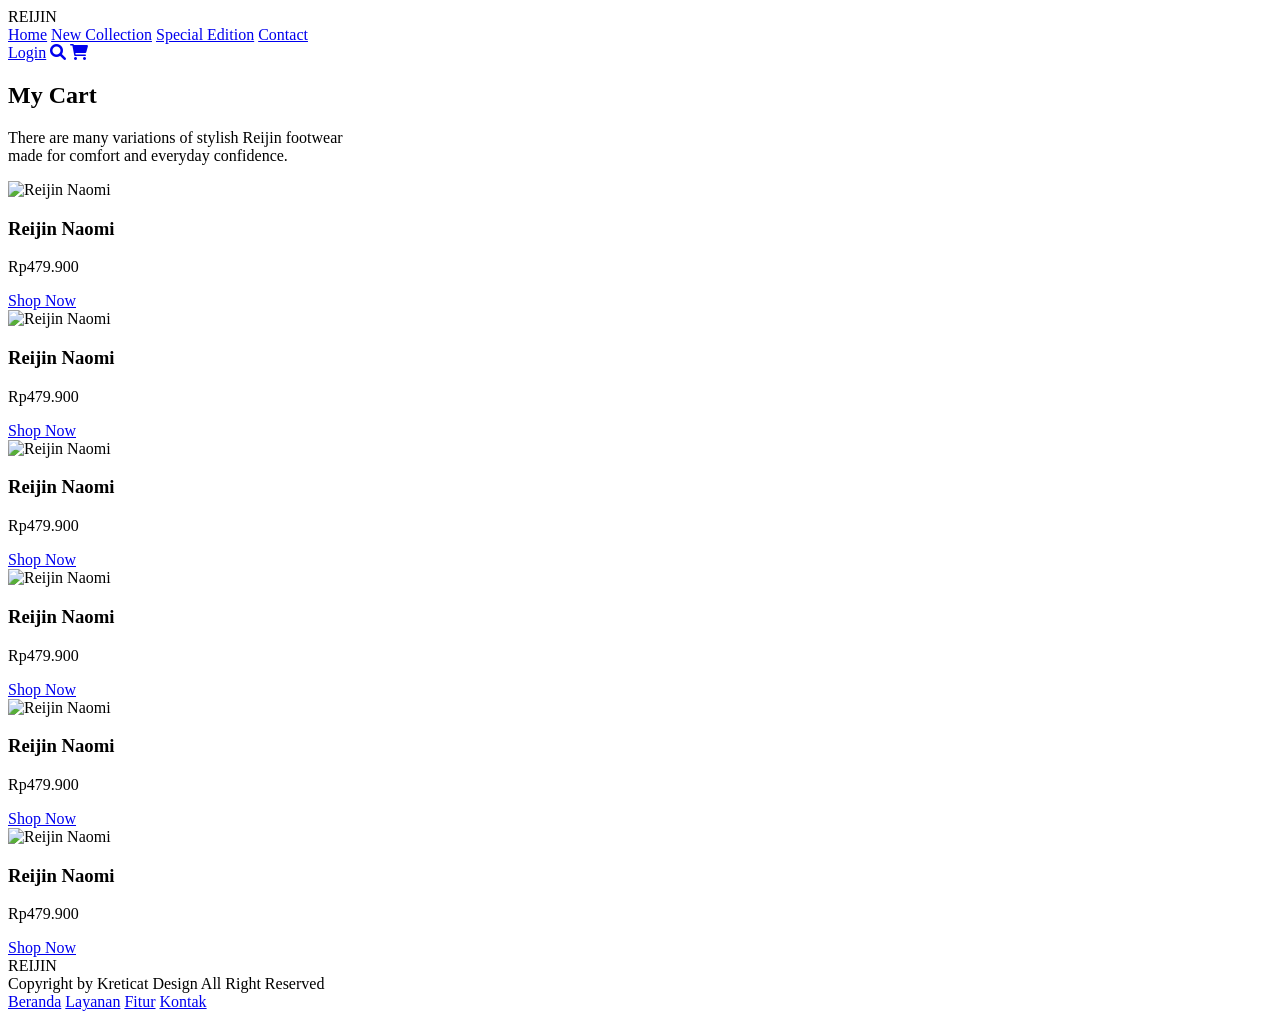
==== cart.html @ bf496f62 "halaman cart" ====
<!DOCTYPE html>
<html lang="id">
<head>
    <meta charset="UTF-8">
    <meta name="viewport" content="width=device-width, initial-scale=1.0">
    <title>My Cart - Reijin</title>
    <link rel="stylesheet" href="../REIJIN-Brand-Website/style/cart.css">
    <link href="https://fonts.googleapis.com/css2?family=Poppins:wght@400;500;600;700&display=swap" rel="stylesheet">
    <link rel="stylesheet" href="https://cdnjs.cloudflare.com/ajax/libs/font-awesome/6.0.0/css/all.min.css">
</head>
<body>

    <div class="container">
        <header>
            <div class="logo">REIJIN</div>
            <nav class="main-nav">
                <a href="#">Home</a>
                <a href="#">New Collection</a>
                <a href="#">Special Edition</a>
                <a href="#">Contact</a>
            </nav>
            <div class="header-actions">
                <a href="#" class="login-link">Login</a>
                <a href="#" class="icon-link"><i class="fas fa-search"></i></a>
                <a href="#" class="icon-link"><i class="fas fa-shopping-cart"></i></a>
            </div>
        </header>

        <main>
            <section class="hero-title">
                <h1>My Cart</h1>
                <p>There are many variations of stylish Reijin footwear<br>made for comfort and everyday confidence.</p>
            </section>

            <section class="product-grid">
                
                <div class="product-card">
                    <div class="product-image">
                        <img src="../REIJIN-Brand-Website/asset/new1.png" alt="Reijin Naomi">
                    </div>
                    <div class="product-info">
                        <div class="text-area">
                            <h3>Reijin Naomi</h3>
                            <p class="price">Rp479.900</p>
                        </div>
                        <a href="#" class="shop-now">Shop Now</a>
                    </div>
                </div>

                <div class="product-card">
                    <div class="product-image">
                        <img src="../REIJIN-Brand-Website/asset/new1.png" alt="Reijin Naomi">
                    </div>
                    <div class="product-info">
                        <div class="text-area">
                            <h3>Reijin Naomi</h3>
                            <p class="price">Rp479.900</p>
                        </div>
                        <a href="#" class="shop-now">Shop Now</a>
                    </div>
                </div>

                <div class="product-card">
                    <div class="product-image">
                        <img src="../REIJIN-Brand-Website/asset/new1.png" alt="Reijin Naomi">
                    </div>
                    <div class="product-info">
                        <div class="text-area">
                            <h3>Reijin Naomi</h3>
                            <p class="price">Rp479.900</p>
                        </div>
                        <a href="#" class="shop-now">Shop Now</a>
                    </div>
                </div>

                <div class="product-card">
                    <div class="product-image">
                        <img src="../REIJIN-Brand-Website/asset/new1.png" alt="Reijin Naomi">
                    </div>
                    <div class="product-info">
                        <div class="text-area">
                            <h3>Reijin Naomi</h3>
                            <p class="price">Rp479.900</p>
                        </div>
                        <a href="#" class="shop-now">Shop Now</a>
                    </div>
                </div>

                <div class="product-card">
                    <div class="product-image">
                        <img src="../REIJIN-Brand-Website/asset/new1.png" alt="Reijin Naomi">
                    </div>
                    <div class="product-info">
                        <div class="text-area">
                            <h3>Reijin Naomi</h3>
                            <p class="price">Rp479.900</p>
                        </div>
                        <a href="#" class="shop-now">Shop Now</a>
                    </div>
                </div>

                <div class="product-card">
                    <div class="product-image">
                        <img src="../REIJIN-Brand-Website/asset/new1.png" alt="Reijin Naomi">
                    </div>
                    <div class="product-info">
                        <div class="text-area">
                            <h3>Reijin Naomi</h3>
                            <p class="price">Rp479.900</p>
                        </div>
                        <a href="#" class="shop-now">Shop Now</a>
                    </div>
                </div>

            </section>

            <div class="pagination">
                <span class="dot"></span>
                <span class="dot active"></span>
                <span class="dot"></span>
                <span class="dot"></span>
                <span class="dot"></span>
            </div>
        </main>
    </div>

    <footer>
        <div class="footer-container">
            <div class="footer-logo">REIJIN</div>
            <div class="copyright">Copyright by Kreticat Design All Right Reserved</div>
            <div class="footer-links">
                <a href="#">Beranda</a>
                <a href="#">Layanan</a>
                <a href="#">Fitur</a>
                <a href="#">Kontak</a>
            </div>
        </div>
    </footer>

</body>
</html>
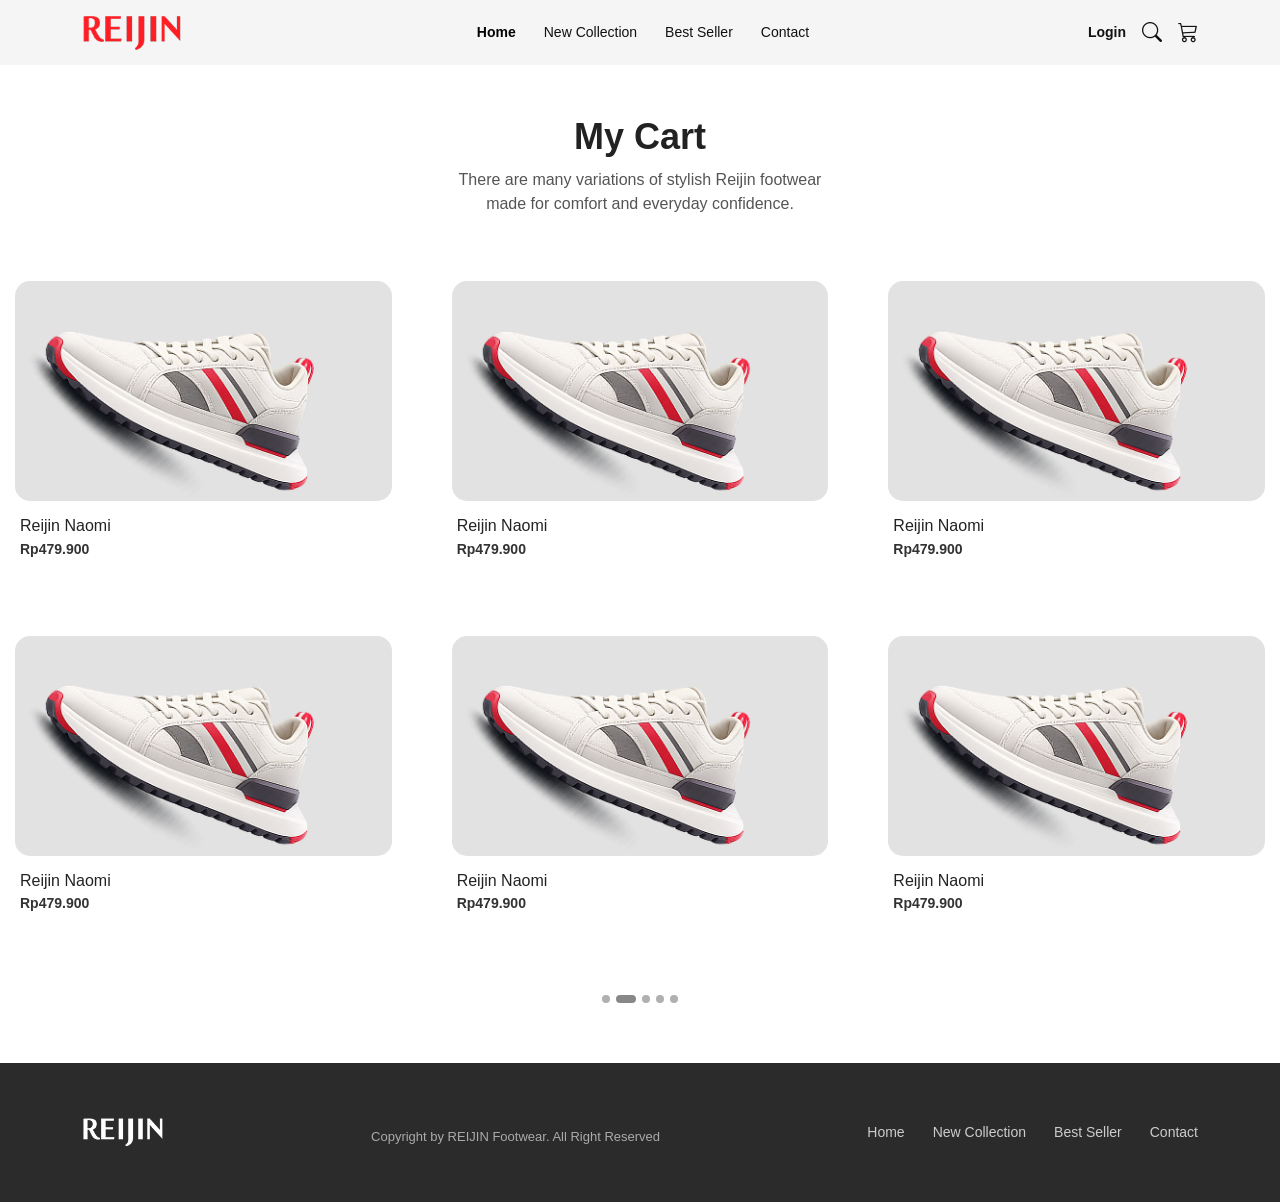
==== commit 263da6af: "perbaikan layout cart dan href ke tampilan utama" ====
--- a/cart.html
+++ b/cart.html
@@ -4,27 +4,219 @@
     <meta charset="UTF-8">
     <meta name="viewport" content="width=device-width, initial-scale=1.0">
     <title>My Cart - Reijin</title>
-    <link rel="stylesheet" href="../REIJIN-Brand-Website/style/cart.css">
+    <link rel="stylesheet" href="style/cart.css">
+    <link rel="stylesheet" href="style/styling.css">
     <link href="https://fonts.googleapis.com/css2?family=Poppins:wght@400;500;600;700&display=swap" rel="stylesheet">
     <link rel="stylesheet" href="https://cdnjs.cloudflare.com/ajax/libs/font-awesome/6.0.0/css/all.min.css">
+    <!-- Bootstrap -->
+<link rel="stylesheet"
+href="https://cdn.jsdelivr.net/npm/bootstrap@5.3.8/dist/css/bootstrap.min.css">
+
+<!-- Bootstrap Icons -->
+<link rel="stylesheet"
+href="https://cdn.jsdelivr.net/npm/bootstrap-icons@1.11.3/font/bootstrap-icons.min.css">
+
+<!-- Bootstrap -->
+<link rel="stylesheet" href="https://cdn.jsdelivr.net/npm/bootstrap@5.3.8/dist/css/bootstrap.min.css">
+
+<!-- Bootstrap Icons -->
+<link rel="stylesheet" href="https://cdn.jsdelivr.net/npm/bootstrap-icons@1.11.3/font/bootstrap-icons.min.css">
+
+<script src="https://cdn.jsdelivr.net/npm/bootstrap@5.3.8/dist/js/bootstrap.bundle.min.js"></script>
+<script src="https://cdn.jsdelivr.net/npm/bootstrap@5.3.8/dist/js/bootstrap.bundle.min.js"></script>
 </head>
 <body>
 
-    <div class="container">
-        <header>
-            <div class="logo">REIJIN</div>
-            <nav class="main-nav">
-                <a href="#">Home</a>
-                <a href="#">New Collection</a>
-                <a href="#">Special Edition</a>
-                <a href="#">Contact</a>
-            </nav>
-            <div class="header-actions">
-                <a href="#" class="login-link">Login</a>
-                <a href="#" class="icon-link"><i class="fas fa-search"></i></a>
-                <a href="#" class="icon-link"><i class="fas fa-shopping-cart"></i></a>
-            </div>
-        </header>
+    <!-- Navbar -->
+    <nav class="navbar navbar-expand-lg navbar-custom">
+        <div class="container">
+
+            <!-- Logo -->
+            <a class="navbar-brand" href="#">
+                <img src="asset/logoreijin.png" alt="REIJIN Logo" class="logo-img">
+            </a>
+
+            <!-- Toggle -->
+            <button class="navbar-toggler border-0 shadow-none" type="button" data-bs-toggle="collapse"
+                data-bs-target="#navbarNav">
+
+                <i class="bi bi-list"></i>
+
+            </button>
+
+            <!-- Menu -->
+            <div class="collapse navbar-collapse" id="navbarNav">
+
+                <!-- Center Nav -->
+                <ul class="navbar-nav mx-auto">
+                    <li class="nav-item">
+                        <a class="nav-link active" href="index.html">Home</a>
+                    </li>
+
+                    <li class="nav-item">
+                        <a class="nav-link" href="index.html#new-collection">New Collection</a>
+                    </li>
+
+                    <li class="nav-item">
+                        <a class="nav-link" href="index.html#best-seller">Best Seller</a>
+                    </li>
+
+                    <li class="nav-item">
+                        <a class="nav-link" href="index.html#contact-page">Contact</a>
+                    </li>
+
+                </ul>
+
+                <!-- Right -->
+                <div class="nav-right">
+
+                    <a href="#" class="login-btn" data-bs-toggle="modal" data-bs-target="#authModal">Login</a>
+
+                    <i class="bi bi-search icon-nav"></i>
+
+                    <a href="cart.html" class="icon-nav">
+                        <i class="bi bi-cart3"></i>
+                    </a>
+
+                </div>
+
+            </div>
+        </div>
+    </nav>
+
+<!-- ================= MODAL LOGIN / REGISTER ================= -->
+<div class="modal fade" id="authModal" tabindex="-1" aria-hidden="true">
+
+    <div class="modal-dialog modal-dialog-centered">
+
+        <div class="modal-content auth-modal">
+
+            <!-- Close -->
+            <button type="button"
+                class="auth-close"
+                data-bs-dismiss="modal">
+
+                <i class="bi bi-x-lg"></i>
+
+            </button>
+
+            <!-- Brand -->
+            <div class="auth-brand">
+
+                <img src="asset/logoreijin.png"
+                    alt="REIJIN Logo"
+                    class="auth-logo">
+
+            </div>
+
+            <!-- Tabs -->
+            <div class="auth-tabs">
+
+                <button class="auth-tab active"
+                    id="tabLogin"
+                    onclick="switchTab('login')">
+
+                    Login
+
+                </button>
+
+                <button class="auth-tab"
+                    id="tabRegister"
+                    onclick="switchTab('register')">
+
+                    Register
+
+                </button>
+
+            </div>
+
+            <!-- Login -->
+            <div class="auth-form" id="formLogin">
+
+                <div class="auth-field">
+                    <label>Email</label>
+                    <input type="email" placeholder="Enter your email">
+                </div>
+
+                <div class="auth-field">
+                    <label>Password</label>
+                    <input type="password" placeholder="Enter your password">
+                </div>
+
+                <button class="auth-btn">Login</button>
+
+            </div>
+
+            <!-- Register -->
+            <div class="auth-form d-none" id="formRegister">
+
+                <div class="auth-field">
+                    <label>Full Name</label>
+                    <input type="text" placeholder="Enter your full name">
+                </div>
+
+                <div class="auth-field">
+                    <label>Email</label>
+                    <input type="email" placeholder="Enter your email">
+                </div>
+
+                <div class="auth-field">
+                    <label>Password</label>
+                    <input type="password" placeholder="Create password">
+                </div>
+
+                <button class="auth-btn">Create Account</button>
+
+            </div>
+
+        </div>
+
+    </div>
+
+</div>
+
+<!-- SEARCH OVERLAY -->
+<div class="search-overlay" id="searchOverlay">
+
+    <!-- Close -->
+    <div class="search-close" id="closeSearch">
+        <i class="bi bi-x-lg"></i>
+    </div>
+
+    <div class="search-box-wrap">
+
+        <h2>Search Products</h2>
+
+        <div class="search-input-wrap">
+
+            <i class="bi bi-search"></i>
+
+            <input type="text"
+                id="searchInput"
+                placeholder="Search your shoes...">
+
+        </div>
+
+        <!-- Results -->
+        <div class="search-results" id="searchResults">
+
+            <a href="#" class="search-item">
+                Reijin Naomi
+            </a>
+
+            <a href="#" class="search-item">
+                Reijin Black
+            </a>
+
+            <a href="#" class="search-item">
+                Reijin Red
+            </a>
+
+        </div>
+
+    </div>
+
+</div>
 
         <main>
             <section class="hero-title">
@@ -36,72 +228,72 @@
                 
                 <div class="product-card">
                     <div class="product-image">
-                        <img src="../REIJIN-Brand-Website/asset/new1.png" alt="Reijin Naomi">
-                    </div>
-                    <div class="product-info">
-                        <div class="text-area">
-                            <h3>Reijin Naomi</h3>
-                            <p class="price">Rp479.900</p>
-                        </div>
-                        <a href="#" class="shop-now">Shop Now</a>
-                    </div>
-                </div>
-
-                <div class="product-card">
-                    <div class="product-image">
-                        <img src="../REIJIN-Brand-Website/asset/new1.png" alt="Reijin Naomi">
-                    </div>
-                    <div class="product-info">
-                        <div class="text-area">
-                            <h3>Reijin Naomi</h3>
-                            <p class="price">Rp479.900</p>
-                        </div>
-                        <a href="#" class="shop-now">Shop Now</a>
-                    </div>
-                </div>
-
-                <div class="product-card">
-                    <div class="product-image">
-                        <img src="../REIJIN-Brand-Website/asset/new1.png" alt="Reijin Naomi">
-                    </div>
-                    <div class="product-info">
-                        <div class="text-area">
-                            <h3>Reijin Naomi</h3>
-                            <p class="price">Rp479.900</p>
-                        </div>
-                        <a href="#" class="shop-now">Shop Now</a>
-                    </div>
-                </div>
-
-                <div class="product-card">
-                    <div class="product-image">
-                        <img src="../REIJIN-Brand-Website/asset/new1.png" alt="Reijin Naomi">
-                    </div>
-                    <div class="product-info">
-                        <div class="text-area">
-                            <h3>Reijin Naomi</h3>
-                            <p class="price">Rp479.900</p>
-                        </div>
-                        <a href="#" class="shop-now">Shop Now</a>
-                    </div>
-                </div>
-
-                <div class="product-card">
-                    <div class="product-image">
-                        <img src="../REIJIN-Brand-Website/asset/new1.png" alt="Reijin Naomi">
-                    </div>
-                    <div class="product-info">
-                        <div class="text-area">
-                            <h3>Reijin Naomi</h3>
-                            <p class="price">Rp479.900</p>
-                        </div>
-                        <a href="#" class="shop-now">Shop Now</a>
-                    </div>
-                </div>
-
-                <div class="product-card">
-                    <div class="product-image">
-                        <img src="../REIJIN-Brand-Website/asset/new1.png" alt="Reijin Naomi">
+                        <img src="asset/new1.png" alt="Reijin Naomi">
+                    </div>
+                    <div class="product-info">
+                        <div class="text-area">
+                            <h3>Reijin Naomi</h3>
+                            <p class="price">Rp479.900</p>
+                        </div>
+                        <a href="#" class="shop-now">Shop Now</a>
+                    </div>
+                </div>
+
+                <div class="product-card">
+                    <div class="product-image">
+                        <img src="asset/new1.png" alt="Reijin Naomi">
+                    </div>
+                    <div class="product-info">
+                        <div class="text-area">
+                            <h3>Reijin Naomi</h3>
+                            <p class="price">Rp479.900</p>
+                        </div>
+                        <a href="#" class="shop-now">Shop Now</a>
+                    </div>
+                </div>
+
+                <div class="product-card">
+                    <div class="product-image">
+                        <img src="asset/new1.png" alt="Reijin Naomi">
+                    </div>
+                    <div class="product-info">
+                        <div class="text-area">
+                            <h3>Reijin Naomi</h3>
+                            <p class="price">Rp479.900</p>
+                        </div>
+                        <a href="#" class="shop-now">Shop Now</a>
+                    </div>
+                </div>
+
+                <div class="product-card">
+                    <div class="product-image">
+                        <img src="asset/new1.png" alt="Reijin Naomi">
+                    </div>
+                    <div class="product-info">
+                        <div class="text-area">
+                            <h3>Reijin Naomi</h3>
+                            <p class="price">Rp479.900</p>
+                        </div>
+                        <a href="#" class="shop-now">Shop Now</a>
+                    </div>
+                </div>
+
+                <div class="product-card">
+                    <div class="product-image">
+                        <img src="asset/new1.png" alt="Reijin Naomi">
+                    </div>
+                    <div class="product-info">
+                        <div class="text-area">
+                            <h3>Reijin Naomi</h3>
+                            <p class="price">Rp479.900</p>
+                        </div>
+                        <a href="#" class="shop-now">Shop Now</a>
+                    </div>
+                </div>
+
+                <div class="product-card">
+                    <div class="product-image">
+                        <img src="asset/new1.png" alt="Reijin Naomi">
                     </div>
                     <div class="product-info">
                         <div class="text-area">
@@ -123,19 +315,160 @@
             </div>
         </main>
     </div>
-
-    <footer>
-        <div class="footer-container">
-            <div class="footer-logo">REIJIN</div>
-            <div class="copyright">Copyright by Kreticat Design All Right Reserved</div>
-            <div class="footer-links">
-                <a href="#">Beranda</a>
-                <a href="#">Layanan</a>
-                <a href="#">Fitur</a>
-                <a href="#">Kontak</a>
-            </div>
+<!-- ================= FOOTER ================= -->
+<footer id="footer">
+    <div class="container footer-wrap">
+
+        <div class="footer-left">
+            <img src="asset/logoreijin.png" alt="REIJIN" class="footer-logo">
         </div>
-    </footer>
-
+        <div <p class="footer-copy mt-4">Copyright by REIJIN Footwear. All Right Reserved</p> </div>
+        <nav class="footer-nav">
+            <a href="index.html">Home</a>
+            <a href="#new-shop">New Collection</a>
+            <a href="#best-seller">Best Seller</a>
+            <a href="#contact-page">Contact</a>
+        </nav>
+
+    </div>
+</footer>
+
+<script>
+
+/* LOGIN TAB */
+function switchTab(tab) {
+
+    const formLogin =
+    document.getElementById('formLogin');
+
+    const formRegister =
+    document.getElementById('formRegister');
+
+    const tabLogin =
+    document.getElementById('tabLogin');
+
+    const tabRegister =
+    document.getElementById('tabRegister');
+
+    if (tab === 'login') {
+
+        formLogin.classList.remove('d-none');
+        formRegister.classList.add('d-none');
+
+        tabLogin.classList.add('active');
+        tabRegister.classList.remove('active');
+
+    } else {
+
+        formRegister.classList.remove('d-none');
+        formLogin.classList.add('d-none');
+
+        tabRegister.classList.add('active');
+        tabLogin.classList.remove('active');
+
+    }
+}
+
+
+/* SEARCH */
+const searchOverlay =
+document.getElementById("searchOverlay");
+
+const closeSearch =
+document.getElementById("closeSearch");
+
+const searchInput =
+document.getElementById("searchInput");
+
+const searchResults =
+document.getElementById("searchResults");
+
+/* ICON */
+document.querySelector(".bi-search")
+.addEventListener("click", () => {
+
+    searchOverlay.classList.add("active");
+
+    setTimeout(() => {
+        searchInput.focus();
+    }, 200);
+
+});
+
+/* CLOSE */
+closeSearch.addEventListener("click", () => {
+    searchOverlay.classList.remove("active");
+});
+
+/* ESC */
+window.addEventListener("keydown", (e) => {
+
+    if (e.key === "Escape") {
+        searchOverlay.classList.remove("active");
+    }
+
+});
+
+/* FILTER */
+searchInput.addEventListener("keyup", () => {
+
+    const filter =
+    searchInput.value.toLowerCase();
+
+    const items =
+    document.querySelectorAll(".search-item");
+
+    items.forEach(item => {
+
+        const text =
+        item.textContent.toLowerCase();
+
+        item.style.display =
+        text.includes(filter)
+        ? "block"
+        : "none";
+
+    });
+
+    if(filter.length > 0){
+        searchResults.classList.add("active");
+    } else {
+        searchResults.classList.remove("active");
+    }
+
+});
+
+</script>
+
+<script>
+
+    /* LOGIN TAB */
+    function switchTab(tab) {
+
+        const formLogin = document.getElementById('formLogin');
+        const formRegister = document.getElementById('formRegister');
+
+        const tabLogin = document.getElementById('tabLogin');
+        const tabRegister = document.getElementById('tabRegister');
+
+        if (tab === 'login') {
+
+            formLogin.classList.remove('d-none');
+            formRegister.classList.add('d-none');
+
+            tabLogin.classList.add('active');
+            tabRegister.classList.remove('active');
+
+        } else {
+
+            formRegister.classList.remove('d-none');
+            formLogin.classList.add('d-none');
+
+            tabRegister.classList.add('active');
+            tabLogin.classList.remove('active');
+        }
+    }
+
+</script>
 </body>
 </html>
--- a/style/cart.css
+++ b/style/cart.css
@@ -0,0 +1,259 @@
+* {
+    font-family: 'Plus Jakarta Sans', sans-serif;
+    margin: 0;
+    padding: 0;
+    box-sizing: border-box;
+}
+
+
+:root {
+    --pr-color: #D6D6D6;
+}
+
+* {
+    font-family: 'Plus Jakarta Sans', sans-serif;
+    margin: 0;
+    padding: 0;
+    box-sizing: border-box;
+}
+
+html {
+    scroll-behavior: smooth;
+}
+
+body {
+    background: #f5f5f5;
+    overflow-x: hidden;
+}
+
+/* ================= NAVBAR ================= */
+
+.navbar-custom {
+    padding: 10px 0;
+    background: #f5f5f5;
+    
+    /* Biar navbar ikut terus */
+    position: sticky !important; 
+    top: 0;
+    z-index: 999;
+
+    backdrop-filter: blur(10px);
+}
+
+/* Logo */
+.logo-img {
+    width: 100px;
+    height: auto;
+}
+
+/* Navigation */
+.navbar-nav .nav-link {
+    color: #111 !important;
+    font-size: 14px;
+    font-weight: 400;
+    margin: 0 6px;
+    transition: 0.3s;
+}
+
+/* Active Menu */
+.navbar-nav .nav-link.active {
+    font-weight: 700;
+    color: #000 !important;
+}
+
+/* Hover */
+.navbar-nav .nav-link:hover {
+    color: #ff2b2b !important;
+}
+
+/* Right Menu */
+.nav-right {
+    display: flex;
+    align-items: center;
+    gap: 16px;
+}
+
+/* Login */
+.login-btn {
+    text-decoration: none;
+    color: #111 !important;
+    font-size: 14px;
+    font-weight: 700;
+}
+
+.login-btn:hover {
+    color: #111 !important;
+}
+
+/* Icons */
+.icon-nav {
+    font-size: 20px;
+    color: #111;
+    cursor: pointer;
+    transition: 0.3s;
+}
+
+.icon-nav:hover {
+    color: #ff2b2b;
+}
+
+/* Toggle */
+.navbar-toggler i {
+    font-size: 24px;
+    color: #111;
+}
+
+/* Hero Title */
+.hero-title {
+    text-align: center;
+    margin: 50px 0;
+}
+
+.hero-title h1 {
+    font-size: 36px;
+    font-weight: 700;
+    color: #222;
+    margin-bottom: 10px;
+}
+
+.hero-title p {
+    font-size: 16px;
+    color: #555;
+    line-height: 1.5;
+}
+
+/* Product Grid */
+.product-grid {
+    display: grid;
+    grid-template-columns: repeat(3, 1fr);
+    gap: 30px;
+    margin-bottom: 50px;
+}
+
+.product-card {
+    background-color: transparent;
+    border-radius: 20px;
+    padding: 15px;
+    transition: all 0.3s ease;
+}
+
+/* Active/Hover style untuk Card (seperti card pertama di gambar) */
+.product-card.active, .product-card:hover {
+    background-color: #ffffff;
+    box-shadow: 0 10px 30px rgba(0, 0, 0, 0.08);
+}
+
+.product-image {
+    background-color: #e2e2e2; /* Latar belakang abu-abu untuk gambar */
+    border-radius: 15px;
+    height: 220px;
+    display: flex;
+    align-items: center;
+    justify-content: center;
+    overflow: hidden;
+}
+
+.product-image img {
+    width: 100%;
+    height: 100%;
+    object-fit: cover;
+    /* Akan terlihat kosong (abu-abu) sampai atribut src diisi gambar */
+}
+
+.product-info {
+    display: flex;
+    justify-content: space-between;
+    align-items: flex-end;
+    margin-top: 15px;
+    padding: 0 5px;
+}
+
+.text-area h3 {
+    font-size: 16px;
+    font-weight: 500;
+    color: #222;
+    margin-bottom: 3px;
+}
+
+.text-area .price {
+    font-size: 14px;
+    font-weight: 700;
+    color: #333;
+}
+
+.shop-now {
+    text-decoration: none;
+    color: #E53935;
+    font-weight: 600;
+    font-size: 14px;
+    opacity: 0; /* Tersembunyi secara default */
+    transition: opacity 0.3s ease;
+}
+
+.product-card.active .shop-now, .product-card:hover .shop-now {
+    opacity: 1; /* Muncul saat card aktif/di-hover */
+}
+
+/* Pagination Dots */
+.pagination {
+    display: flex;
+    justify-content: center;
+    align-items: center;
+    gap: 6px;
+    margin-bottom: 60px;
+}
+
+.dot {
+    display: block;
+    width: 8px;
+    height: 8px;
+    background-color: #b0b0b0;
+    border-radius: 50%;
+}
+
+.dot.active {
+    width: 20px;
+    background-color: #888;
+    border-radius: 4px;
+}
+
+/* Footer */
+footer {
+    background-color: #383838;
+    color: #ffffff;
+    padding: 40px 0;
+}
+
+.footer-container {
+    max-width: 1200px;
+    margin: 0 auto;
+    padding: 0 20px;
+    display: grid;
+    grid-template-columns: 1fr auto 1fr;
+    align-items: center;
+}
+
+.footer-logo {
+    font-size: 24px;
+    font-weight: 700;
+    letter-spacing: 1px;
+}
+
+.copyright {
+    font-size: 12px;
+    color: #cccccc;
+    text-align: center;
+}
+
+.footer-links {
+    display: flex;
+    justify-content: flex-end;
+    gap: 20px;
+}
+
+.footer-links a {
+    text-decoration: none;
+    color: #ffffff;
+    font-size: 12px;
+    font-weight: 500;
+}
--- a/style/styling.css
+++ b/style/styling.css
@@ -0,0 +1,2480 @@
+:root {
+    --pr-color: #D6D6D6;
+}
+
+* {
+    font-family: 'Plus Jakarta Sans', sans-serif;
+    margin: 0;
+    padding: 0;
+    box-sizing: border-box;
+}
+
+html {
+    scroll-behavior: smooth;
+}
+
+body {
+    background: #f5f5f5;
+    overflow-x: hidden;
+}
+
+/* ================= NAVBAR ================= */
+
+.navbar-custom {
+    padding: 10px 0;
+    background: #f5f5f5;
+    
+    /* Biar navbar ikut terus */
+    position: sticky;
+    top: 0;
+    z-index: 999;
+
+    backdrop-filter: blur(10px);
+}
+
+/* Logo */
+.logo-img {
+    width: 100px;
+    height: auto;
+}
+
+/* Navigation */
+.navbar-nav .nav-link {
+    color: #111 !important;
+    font-size: 14px;
+    font-weight: 400;
+    margin: 0 6px;
+    transition: 0.3s;
+}
+
+/* Active Menu */
+.navbar-nav .nav-link.active {
+    font-weight: 700;
+    color: #000 !important;
+}
+
+/* Hover */
+.navbar-nav .nav-link:hover {
+    color: #ff2b2b !important;
+}
+
+/* Right Menu */
+.nav-right {
+    display: flex;
+    align-items: center;
+    gap: 16px;
+}
+
+/* Login */
+.login-btn {
+    text-decoration: none;
+    color: #111 !important;
+    font-size: 14px;
+    font-weight: 700;
+}
+
+.login-btn:hover {
+    color: #111 !important;
+}
+
+/* Icons */
+.icon-nav {
+    font-size: 20px;
+    color: #111;
+    cursor: pointer;
+    transition: 0.3s;
+}
+
+.icon-nav:hover {
+    color: #ff2b2b;
+}
+
+/* Toggle */
+.navbar-toggler i {
+    font-size: 24px;
+    color: #111;
+}
+
+
+/* ─── Auth Modal ─────────────────────────────────────────── */
+.auth-modal {
+    background-color: #ffffff;
+    border: none;
+    border-radius: 16px;
+    padding: 40px 36px 36px;
+    position: relative;
+}
+
+.auth-close {
+    position: absolute;
+    top: 16px;
+    right: 20px;
+    background: none;
+    border: none;
+    font-size: 18px;
+    color: #000000;
+    cursor: pointer;
+    line-height: 1;
+    padding: 4px;
+    transition: opacity 0.2s;
+}
+
+.auth-close:hover {
+    opacity: 0.5;
+}
+
+.auth-brand {
+    text-align: center;
+    margin-bottom: 28px;
+}
+
+.auth-logo {
+    height: 36px;
+    object-fit: contain;
+}
+
+/* Tabs */
+.auth-tabs {
+    display: flex;
+    background-color: #f2f2f2;
+    border-radius: 8px;
+    padding: 4px;
+    margin-bottom: 28px;
+}
+
+.auth-tab {
+    flex: 1;
+    background: none;
+    border: none;
+    padding: 10px 0;
+    font-size: 14px;
+    font-weight: 600;
+    color: #888888;
+    border-radius: 6px;
+    cursor: pointer;
+    transition: all 0.25s ease;
+}
+
+.auth-tab.active {
+    background-color: #000000;
+    color: #ffffff;
+}
+
+/* Fields */
+.auth-field {
+    margin-bottom: 16px;
+}
+
+.auth-field label {
+    display: block;
+    font-size: 13px;
+    font-weight: 600;
+    color: #000000;
+    margin-bottom: 6px;
+}
+
+.auth-field input {
+    width: 100%;
+    height: 48px;
+    border: 1.5px solid #e0e0e0;
+    border-radius: 8px;
+    padding: 0 16px;
+    font-size: 14px;
+    color: #000000;
+    outline: none;
+    transition: border-color 0.2s;
+    font-family: 'Plus Jakarta Sans', sans-serif;
+}
+
+.auth-field input:focus {
+    border-color: #000000;
+}
+
+.auth-field input::placeholder {
+    color: #bbbbbb;
+}
+
+/* Forgot */
+.auth-forgot {
+    text-align: right;
+    margin-bottom: 20px;
+    margin-top: -8px;
+}
+
+.auth-forgot a {
+    font-size: 12px;
+    color: #888888;
+    text-decoration: none;
+}
+
+.auth-forgot a:hover {
+    color: #000000;
+}
+
+/* Button */
+.auth-btn {
+    width: 100%;
+    height: 50px;
+    background: linear-gradient(90deg, #ff3131, #ff4d4d);
+    color: #ffffff;
+    border: none;
+    border-radius: 8px;
+    font-size: 15px;
+    font-weight: 700;
+    cursor: pointer;
+    transition: opacity 0.2s;
+    font-family: 'Plus Jakarta Sans', sans-serif;
+    letter-spacing: 0.03em;
+}
+
+.auth-btn:hover {
+    opacity: 0.85;
+}
+
+/* Switch text */
+.auth-switch {
+    text-align: center;
+    font-size: 13px;
+    color: #888888;
+    margin-top: 18px;
+    margin-bottom: 0;
+}
+
+.auth-switch span {
+    color: #000000;
+    font-weight: 700;
+    cursor: pointer;
+    text-decoration: underline;
+}
+
+/* Responsive */
+@media (max-width: 575.98px) {
+    .auth-modal {
+        padding: 32px 22px 28px;
+    }
+}
+
+
+
+/* ================= HERO ================= */
+
+#hero {
+
+    /* Hero dinaikin */
+    margin-top: -8px;
+
+    padding-bottom: 30px;
+}
+
+.hero-container {
+    position: relative;
+
+    /* Gradient Background */
+    background: linear-gradient(60deg, var(--pr-color), #F2F2F2);
+
+    border-radius: 30px;
+    min-height: 545px;
+    overflow: hidden;
+
+    /* lebih pas */
+    padding: 45px 50px;
+}
+
+/* Left Text */
+.hero-text {
+    position: relative;
+    z-index: 2;
+    max-width: 400px;
+
+    /* disesuaikan */
+    margin-top: 85px;
+}
+
+.hero-subtitle {
+    font-size: 17px;
+    font-weight: 600;
+    line-height: 1.4;
+    color: #222;
+    margin-bottom: 10px;
+}
+
+.hero-text h1 {
+    font-size: 82px;
+    font-weight: 800;
+    color: #000;
+    line-height: 0.95;
+    margin-bottom: 24px;
+}
+
+/* Button */
+.btn-shop {
+    width: 200px;
+    height: 58px;
+    border: none;
+    border-radius: 50px;
+    background: linear-gradient(90deg, #ff3131, #ff4d4d);
+    color: white;
+    font-size: 18px;
+    font-weight: 700;
+    transition: 0.3s;
+}
+
+.btn-shop:hover {
+    transform: translateY(-3px);
+}
+
+/* Right Description */
+.hero-description {
+    position: absolute;
+
+    /* disesuaikan */
+    top: 55px;
+    right: 55px;
+
+    max-width: 320px;
+    z-index: 2;
+}
+
+.hero-description p {
+    font-size: 16px;
+    line-height: 1.5;
+    text-align: right;
+    color: #222;
+}
+
+/* Shoes Image */
+.hero-shoes {
+    position: absolute;
+
+    /* lebih balance */
+    bottom: 35px;
+    right: 0;
+
+    width: 68%;
+    z-index: 1;
+}
+/* ================= RESPONSIVE ================= */
+
+@media screen and (max-width: 991px) {
+
+    .navbar-collapse {
+        background: #ffffff;
+        padding: 20px;
+        border-radius: 16px;
+        margin-top: 15px;
+    }
+
+    .navbar-nav {
+        margin-top: 10px;
+    }
+
+    .navbar-nav .nav-link {
+        margin: 10px 0;
+    }
+
+    .nav-right {
+        margin-top: 15px;
+        justify-content: start;
+    }
+
+    .logo-img {
+        width: 120px;
+    }
+
+    /* HERO */
+
+    #hero {
+        margin-top: 0;
+    }
+
+    .hero-container {
+        padding: 40px 25px;
+        min-height: auto;
+    }
+
+    .hero-text {
+        margin-top: 0;
+        max-width: 100%;
+    }
+
+    .hero-subtitle {
+        font-size: 15px;
+    }
+
+    .hero-text h1 {
+        font-size: 60px;
+    }
+
+    .btn-shop {
+        width: 180px;
+        height: 55px;
+        font-size: 17px;
+    }
+
+    .hero-description {
+        position: static;
+        max-width: 100%;
+        margin-top: 30px;
+    }
+
+    .hero-description p {
+        text-align: left;
+        font-size: 15px;
+    }
+
+    .hero-shoes {
+        position: static;
+        width: 100%;
+        margin-top: 40px;
+    }
+}
+
+/* ================= NEW SHOP ================= */
+
+#new-shop{
+
+    padding-bottom:70px;
+}
+
+/* CARD */
+
+.shop-card{
+
+    border-radius:35px;
+
+    overflow:hidden;
+
+    padding:28px 28px 20px;
+
+    display:flex;
+
+    flex-direction:column;
+
+    height:340px;
+}
+
+/* BACKGROUND */
+
+.dark-card{
+background:linear-gradient(90deg,#222,#353535);
+}
+
+.yellow-card{
+background:#efc32d;
+}
+
+.red-card{
+background:linear-gradient(90deg,#ff3131,#ff5757);
+}
+
+.gray-card{
+background:#dddddd;
+}
+
+.green-card{
+background:#37d56f;
+}
+
+.blue-card{
+background:#4098e3;
+}
+
+/* CARD BESAR */
+
+.large-card,
+.bottom-large{
+
+height:340px;
+}
+
+/* CONTENT */
+
+.card-content{
+
+display:flex;
+
+flex-direction:column;
+
+height:100%;
+
+position:relative;
+}
+
+/* TOP */
+
+.top-text{
+
+display:flex;
+
+justify-content:space-between;
+
+align-items:flex-start;
+}
+
+.top-text p{
+
+font-size:14px;
+
+line-height:1.3;
+
+font-weight:500;
+
+margin:0;
+
+color:white;
+}
+
+.top-text span{
+
+font-size:19px;
+
+font-weight:500;
+
+color:white;
+}
+
+.dark-text p,
+.dark-text span{
+
+color:#222;
+}
+
+/* TITLE */
+
+.shop-card h2{
+
+font-size:46px;
+
+font-weight:700;
+
+line-height:1;
+
+margin-top:10px;
+
+margin-bottom:0;
+
+color:white;
+}
+
+.dark-title{
+
+color:#222!important;
+}
+
+/* IMAGE */
+
+.card-img-wrap{
+
+flex:1;
+
+display:flex;
+
+justify-content:center;
+
+align-items:center;
+
+overflow:hidden;
+
+margin:0 -10px;
+}
+
+
+/* CARD NORMAL (HITAM KUNING HIJAU BIRU) */
+
+.dark-card img,
+.yellow-card img,
+.green-card img,
+.blue-card img{
+
+    width:90%;
+
+    max-width:380px;
+
+    max-height:none;
+
+    transform:scale(1.15);
+
+    position:relative;
+
+    bottom:50px;
+
+}
+
+/* KHUSUS CARD MERAH + ABU BESARKAN */
+/* CARD MERAH + ABU BESAR */
+
+.large-card .card-img-wrap,
+.bottom-large .card-img-wrap{
+
+    overflow: visible;
+
+    align-items:flex-end;
+
+}
+
+/* SEPATU BESAR */
+
+.large-card img,
+.bottom-large img{
+
+    width:50%;
+
+    max-width:900px;
+
+    max-height:none;
+
+    transform:scale(1.55);
+
+    position:relative;
+
+    bottom:60px;
+
+}
+
+/* BUTTON */
+
+.btn-wrap{
+
+position:absolute;
+
+bottom:18px;
+
+left:50%;
+
+transform:translateX(-50%);
+
+display:flex;
+
+justify-content:center;
+
+z-index:10;
+
+width:100%;
+
+
+}
+
+.btn-card{
+
+width:200px;
+
+height:54px;
+
+border:none;
+
+border-radius:50px;
+
+background:
+
+linear-gradient(
+90deg,
+#ff3131,
+#ff4d4d
+);
+
+font-size:18px;
+
+font-weight:700;
+
+color:white;
+
+cursor:pointer;
+
+transition:
+all .3s ease;
+
+box-shadow:
+0 8px 18px
+rgba(255,49,49,.18);
+
+
+}
+/* BUTTON HOVER */
+
+.btn-card:hover{
+
+transform:
+translateY(-4px)
+scale(1.04);
+
+background:
+linear-gradient(
+90deg,
+#ff2020,
+#ff6262
+);
+
+box-shadow:
+0 12px 28px
+rgba(255,49,49,.35);
+
+}
+
+/* BUTTON CLICK */
+
+.btn-card:active{
+
+transform:
+translateY(-1px)
+scale(.98);
+
+}
+
+
+/* ================= TABLET ================= */
+
+@media(max-width:991px){
+
+/* HERO */
+
+.hero-container{
+
+padding:40px 25px;
+
+min-height:auto;
+
+}
+
+.hero-text{
+
+margin-top:0;
+
+max-width:100%;
+
+}
+
+.hero-text h1{
+
+font-size:60px;
+
+}
+
+.hero-description{
+
+position:static;
+
+margin-top:20px;
+
+max-width:100%;
+
+}
+
+.hero-description p{
+
+text-align:left;
+
+}
+
+.hero-shoes{
+
+position:static;
+
+width:100%;
+
+margin-top:35px;
+
+}
+
+/* CARD */
+
+.shop-card{
+
+height:320px;
+
+padding:24px;
+
+}
+
+.shop-card h2{
+
+font-size:40px;
+
+}
+
+.top-text p{
+
+font-size:12px;
+
+}
+
+.top-text span{
+
+font-size:17px;
+
+}
+
+/* CARD NORMAL */
+
+.dark-card img,
+.yellow-card img,
+.green-card img,
+.blue-card img{
+
+max-width:270px;
+
+bottom:20px;
+
+transform:scale(1.05);
+
+}
+
+/* CARD BESAR */
+
+.large-card img,
+.bottom-large img{
+
+width:70%;
+
+max-width:420px;
+
+bottom:35px;
+
+transform:scale(1.25);
+
+}
+
+.btn-card{
+
+width:180px;
+
+height:50px;
+
+font-size:16px;
+
+}
+
+}
+
+/* ================= HOVER CARD ================= */
+
+.shop-card{
+
+transition:
+transform .35s ease,
+box-shadow .35s ease;
+
+cursor:pointer;
+
+}
+
+.shop-card:hover{
+
+transform:translateY(-8px);
+
+box-shadow:
+0 20px 45px
+rgba(0,0,0,.15);
+
+}
+
+/* IMAGE HOVER */
+
+.shop-card img{
+
+transition:
+transform .45s ease;
+
+}
+
+.dark-card:hover img,
+.yellow-card:hover img,
+.green-card:hover img,
+.blue-card:hover img{
+
+transform:
+scale(1.22);
+
+}
+
+.large-card:hover img,
+.bottom-large:hover img{
+
+transform:
+scale(1.62);
+
+}
+
+/* BUTTON HOVER */
+
+.btn-card{
+
+transition:
+all .3s ease;
+
+}
+
+.btn-card:hover{
+
+transform:
+translateY(-3px)
+scale(1.04);
+
+box-shadow:
+0 8px 20px
+rgba(255,49,49,.35);
+
+}
+
+/* TITLE HOVER */
+
+.shop-card h2{
+
+transition:.3s;
+
+}
+
+.shop-card:hover h2{
+
+letter-spacing:1px;
+
+}
+/* ─── Layanan Badge ─────────────────────────────────────── */
+.badge-item i,
+.badge-text h6 {
+    color: #000000 !important;
+}
+.badge-text p {
+    color: #555555 !important;
+}
+
+#layanan-badge {
+    background-color: #ffffff;
+    padding: 20px 0;
+    border-top: 1px solid rgba(0, 0, 0, 0.06);
+    border-bottom: 1px solid rgba(0, 0, 0, 0.06);
+}
+
+.layanan-badge-wrap {
+    display: flex;
+    justify-content: space-between;
+    align-items: center;
+    flex-wrap: wrap;
+    gap: 24px;
+}
+
+.badge-item {
+    display: flex;
+    align-items: center;
+    gap: 14px;
+    flex: 1;
+    min-width: 180px;
+}
+
+.badge-item i {
+    font-size: 36px;
+    color: var(--pr-color);
+    flex-shrink: 0;
+}
+
+.badge-text h6 {
+    font-size: 16px;
+    font-weight: 700;
+    color: var(--pr-color);
+    margin-bottom: 2px;
+}
+
+.badge-text p {
+    font-size: 13px;
+    color: #888888;
+    margin: 0;
+}
+
+/* Responsive */
+@media (max-width: 767.98px) {
+    .layanan-badge-wrap {
+        justify-content: flex-start;
+        gap: 20px;
+    }
+
+    .badge-item {
+        min-width: calc(50% - 12px);
+        flex: 0 0 calc(50% - 12px);
+    }
+}
+
+@media (max-width: 400px) {
+    .badge-item {
+        min-width: 100%;
+        flex: 0 0 100%;
+    }
+}
+
+
+#contact-page {
+    background-color: #ebebeb;
+    padding: 60px 0 80px;
+    min-height: 100vh;
+}
+
+.contact-title {
+    font-size: clamp(28px, 4vw, 48px);
+    font-weight: 800;
+    color: #111;
+    text-align: center;
+    max-width: 700px;
+    margin: 0 auto 40px;
+    line-height: 1.2;
+}
+
+/* Info Cards */
+.contact-info-cards {
+    display: flex;
+    gap: 16px;
+    margin-bottom: 40px;
+    flex-wrap: wrap;
+}
+
+.info-card {
+    flex: 1;
+    min-width: 200px;
+    background: #ffffff;
+    border-radius: 16px;
+    padding: 20px 24px;
+    display: flex;
+    align-items: center;
+    gap: 16px;
+}
+
+.info-card i {
+    font-size: 28px;
+    color: #111;
+    flex-shrink: 0;
+}
+
+.info-card h6 {
+    font-size: 15px;
+    font-weight: 700;
+    color: #111;
+    margin: 0 0 4px;
+}
+
+.info-card p {
+    font-size: 13px;
+    color: #666;
+    margin: 0;
+}
+
+/* Main layout */
+.contact-main {
+    display: flex;
+    gap: 24px;
+    align-items: flex-start;
+}
+
+/* Left */
+.contact-left {
+    width: 340px;
+    flex-shrink: 0;
+    display: flex;
+    flex-direction: column;
+    gap: 20px;
+}
+
+.contact-map {
+    width: 100%;
+    height: 340px;
+    border-radius: 16px;
+    overflow: hidden;
+}
+
+.contact-social p {
+    font-size: 15px;
+    font-weight: 700;
+    color: #111;
+    margin-bottom: 10px;
+}
+
+.social-icons {
+    display: flex;
+    align-items: center;
+    gap: 10px;
+}
+
+.social-icons a {
+    width: 36px;
+    height: 36px;
+    background: #111;
+    border-radius: 50%;
+    display: flex;
+    align-items: center;
+    justify-content: center;
+    color: #fff;
+    font-size: 16px;
+    text-decoration: none;
+    transition: opacity 0.2s;
+}
+
+.social-icons a:hover {
+    opacity: 0.7;
+}
+
+.social-icons span {
+    font-size: 14px;
+    font-weight: 600;
+    color: #111;
+    margin-left: 4px;
+}
+
+/* Right - Form */
+.contact-right {
+    flex: 1;
+}
+
+.form-row {
+    display: flex;
+    gap: 16px;
+    margin-bottom: 0;
+}
+
+.form-row .form-group {
+    flex: 1;
+}
+
+.form-group {
+    display: flex;
+    flex-direction: column;
+    margin-bottom: 20px;
+}
+
+.form-group label {
+    font-size: 14px;
+    font-weight: 700;
+    color: #111;
+    margin-bottom: 8px;
+}
+
+.form-group input,
+.form-group textarea {
+    background: #ffffff;
+    border: none;
+    border-radius: 12px;
+    padding: 16px 18px;
+    font-size: 14px;
+    color: #111;
+    outline: none;
+    font-family: 'Plus Jakarta Sans', sans-serif;
+    transition: box-shadow 0.2s;
+}
+
+.form-group input:focus,
+.form-group textarea:focus {
+    box-shadow: 0 0 0 2px rgba(0,0,0,0.12);
+}
+
+.form-group input::placeholder,
+.form-group textarea::placeholder {
+    color: #bbb;
+}
+
+.form-group textarea {
+    min-height: 140px;
+    resize: none;
+}
+
+.btn-contact {
+    width: 100%;
+    height: 60px;
+    border: none;
+    border-radius: 12px;
+    background: #ff3131;
+    color: white;
+    font-size: 18px;
+    font-weight: 700;
+    cursor: pointer;
+    transition: opacity 0.2s;
+    font-family: 'Plus Jakarta Sans', sans-serif;
+}
+
+.btn-contact:hover {
+    opacity: 0.88;
+}
+
+/* ================= FOOTER ================= */
+#footer {
+    background-color: #2b2b2b;
+    padding: 40px 0;
+}
+
+.footer-wrap {
+    display: flex;
+    align-items: center;
+    justify-content: space-between;
+    flex-wrap: wrap;
+    gap: 20px;
+}
+
+.footer-left {
+    display: flex;
+    flex-direction: column;
+    gap: 12px;
+}
+
+.footer-logo {
+    height: 32px;
+    object-fit: contain;
+    filter: brightness(0) invert(1);
+}
+
+.footer-copy {
+    font-size: 13px;
+    color: #aaa;
+    margin: 0;
+    text-align: center;
+}
+
+.footer-nav {
+    display: flex;
+    gap: 28px;
+    flex-wrap: wrap;
+}
+
+.footer-nav a {
+    font-size: 14px;
+    color: #ccc;
+    text-decoration: none;
+    font-weight: 500;
+    transition: color 0.2s;
+}
+
+.footer-nav a:hover {
+    color: #ffffff;
+}
+
+/* ================= CONTACT RESPONSIVE ================= */
+@media (max-width: 991.98px) {
+    .contact-main {
+        flex-direction: column;
+    }
+
+    .contact-left {
+        width: 100%;
+    }
+
+    .contact-map {
+        height: 260px;
+    }
+}
+
+@media (max-width: 575.98px) {
+    .contact-info-cards {
+        flex-direction: column;
+    }
+
+    .form-row {
+        flex-direction: column;
+        gap: 0;
+    }
+
+    .contact-title {
+        font-size: 26px;
+    }
+
+    .footer-wrap {
+        flex-direction: column;
+        text-align: center;
+    }
+
+    .footer-nav {
+        justify-content: center;
+    }
+}
+
+/* ================= BEST SELLER ================= */
+
+#best-seller {
+    padding: 60px 0 80px;
+    background-color: #f7f7f7;
+}
+
+.bs-header {
+    text-align: center;
+    margin-bottom: 48px;
+}
+
+.bs-header h2 {
+    font-size: clamp(28px, 4vw, 48px);
+    font-weight: 800;
+    color: #111;
+    margin-bottom: 12px;
+    margin-top: -50px;
+}
+
+.bs-header p {
+    font-size: 15px;
+    color: #666;
+    line-height: 1.7;
+}
+
+/* Slider */
+.bs-slider-wrapper {
+    overflow: hidden;
+    cursor: grab;
+    user-select: none;
+
+    padding-bottom: 50px;
+}
+
+.bs-slider-wrapper:active {
+    cursor: grabbing;
+}
+
+.bs-slider {
+    display: flex;
+    transition: transform 0.4s ease;
+}
+
+.bs-page {
+    min-width: 100%;
+}
+
+.bs-grid {
+    display: grid;
+    grid-template-columns: repeat(3, 1fr);
+    gap: 24px;
+}
+
+/* Card */
+.bs-card {
+    background: #ffffff;
+    border-radius: 20px;
+    overflow: hidden;
+    box-shadow: 0 4px 16px rgba(0,0,0,0.06);
+    transition: all 0.25s ease;
+    cursor: pointer;
+}
+
+.bs-card:hover {
+    transform: translateY(-6px);
+    box-shadow: 0 16px 32px rgba(0,0,0,0.10);
+}
+
+.bs-img-wrap {
+    background-color: #e8e8e8;
+    border-radius: 16px;
+    margin: 12px 12px 0;
+    overflow: hidden;
+    aspect-ratio: 4/3;
+}
+
+.bs-img-wrap img {
+    width: 100%;
+    margin-top: 40px;
+    height: 70%;
+    object-fit: cover;
+    transition: transform 0.3s ease;
+}
+
+.bs-card:hover .bs-img-wrap img {
+    transform: scale(1.05);
+}
+
+.bs-info {
+    padding: 16px 20px 20px;
+    display: flex;
+    align-items: flex-end;
+    justify-content: space-between;
+}
+
+.bs-info h5 {
+    font-size: 16px;
+    font-weight: 700;
+    color: #111;
+    margin: 0 0 4px;
+}
+
+.bs-info p {
+    font-size: 13px;
+    color: #555;
+    margin: 0;
+}
+
+/* Shop Button */
+.bs-shop {
+    font-size: 14px;
+    font-weight: 700;
+    color: #ff3131;
+    text-decoration: none;
+    white-space: nowrap;
+
+    /* Hidden default */
+    opacity: 0;
+    transform: translateY(8px);
+
+    transition: all 0.3s ease;
+}
+
+.bs-shop:hover {
+    opacity: 0.7;
+}
+/* Muncul saat hover card */
+.bs-card:hover .bs-shop {
+    opacity: 1;
+    transform: translateY(0);
+}
+
+/* Dots */
+.bs-dots {
+    display: flex;
+    justify-content: center;
+    align-items: center;
+    gap: 8px;
+    margin-top: 36px;
+}
+
+.bs-dot {
+    width: 8px;
+    height: 8px;
+    border-radius: 50%;
+    background-color: #ccc;
+    cursor: pointer;
+    transition: all 0.3s ease;
+}
+
+.bs-dot.active {
+    width: 28px;
+    border-radius: 4px;
+    background-color: #111;
+}
+
+/* Responsive */
+@media (max-width: 767.98px) {
+    .bs-grid {
+        grid-template-columns: repeat(2, 1fr);
+        gap: 16px;
+    }
+}
+
+@media (max-width: 480px) {
+    .bs-grid {
+        grid-template-columns: 1fr;
+    }
+}
+
+
+
+
+
+
+
+
+
+
+
+
+
+
+
+
+
+
+
+
+
+
+
+
+
+
+
+
+
+
+
+/* ============================================================
+   REIJIN — Responsive Mobile Styles
+   Tambahkan di bawah bagian existing CSS (styling.css)
+   ============================================================ */
+
+
+/* ─── Navbar ─────────────────────────────────────────────── */
+
+@media (max-width: 991.98px) {
+
+    .navbar-custom {
+        background-color: #1a1a1a !important;
+        padding: 14px 0;
+    }
+
+    /* Hamburger icon */
+    .navbar-toggler {
+        color: #ffffff !important;
+    }
+
+    .navbar-toggler .bi-list {
+        font-size: 28px;
+        color: #ffffff;
+    }
+
+    /* Dropdown menu */
+    .navbar-collapse {
+        background-color: #1a1a1a;
+        padding: 16px 20px 20px;
+        margin-top: 10px;
+        border-radius: 0 0 12px 12px;
+    }
+
+    .nav-link,
+    .navbar-scrolled .nav-link {
+        color: #ffffff !important;
+        padding: 10px 0 !important;
+        border-bottom: 1px solid rgba(255, 255, 255, 0.08);
+        font-size: 15px !important;
+    }
+
+    .nav-link:last-child {
+        border-bottom: none;
+    }
+
+    /* Right nav (login, icons) */
+    .nav-right {
+        display: flex;
+        align-items: center;
+        gap: 16px;
+        padding-top: 16px;
+        margin-top: 4px;
+        border-top: 1px solid rgba(255, 255, 255, 0.12);
+    }
+
+    .login-btn {
+        font-size: 14px;
+        color: #ffffff;
+        text-decoration: none;
+        font-weight: 600;
+        letter-spacing: 0.03em;
+    }
+
+    .icon-nav {
+        font-size: 20px;
+        color: #ffffff;
+        cursor: pointer;
+    }
+
+    /* Scrolled state */
+    .navbar-scrolled {
+        background-color: #ffffff !important;
+    }
+
+    .navbar-scrolled .navbar-collapse {
+        background-color: #ffffff;
+    }
+
+    .navbar-scrolled .nav-link {
+        color: var(--pr-color) !important;
+        border-bottom-color: rgba(0, 0, 0, 0.07);
+    }
+
+    .navbar-scrolled .login-btn,
+    .navbar-scrolled .icon-nav {
+        color: var(--pr-color) !important;
+    }
+
+    .navbar-scrolled .navbar-toggler .bi-list {
+        color: var(--pr-color);
+    }
+}
+
+/* ─── Hero Section ───────────────────────────────────────── */
+
+@media (max-width: 991.98px) {
+    .navbar-collapse .nav-link.active {
+        color: #ffffff !important;
+    }
+}
+@media (max-width: 991.98px) {
+    .navbar-collapse {
+        background-color: #1a1a1a;
+    }
+
+    .navbar-collapse .nav-link,
+    .navbar-collapse .login-btn,
+    .navbar-collapse .icon-nav {
+        color: #ffffff !important;
+    }
+}
+
+@media (max-width: 991.98px) {
+
+    #hero {
+        height: auto;
+        min-height: 100svh;
+        padding: 20px 0 60px;
+    }
+
+    .hero-container {
+        display: flex;
+        flex-direction: column;
+        align-items: flex-start;
+        position: relative;
+        overflow: hidden;
+        gap: 0;
+    }
+
+    .hero-text h1 {
+        font-size: clamp(56px, 15vw, 90px);
+        line-height: 1;
+        margin-bottom: 20px;
+    }
+
+    .hero-subtitle {
+        font-size: 12px;
+        letter-spacing: 0.06em;
+        margin-bottom: 12px;
+    }
+
+    .btn-shop {
+        margin-top: 20px;
+        margin-bottom: 28px;
+    }
+
+    .hero-description {
+        max-width: 80%;
+        font-size: 13px;
+        line-height: 1.7;
+        opacity: 0.8;
+        margin-bottom: 24px;
+    }
+
+    /* Sepatu tetap mencolok, melayang di sisi kanan */
+    .hero-shoes {
+        width: 100%;
+        max-width: 360px;
+        align-self: center;
+        margin-top: 20px;
+    }
+}
+
+@media (max-width: 575.98px) {
+
+    #hero {
+        padding: 100px 0 50px;
+    }
+
+    .hero-text h1 {
+        font-size: clamp(48px, 18vw, 72px);
+    }
+
+    .hero-description {
+        max-width: 100%;
+    }
+
+    .hero-shoes {
+        max-width: 300px;
+    }
+}
+
+
+/* ─── New Shop Section — Cards ───────────────────────────── */
+
+@media (max-width: 991.98px) {
+
+    #new-shop {
+        padding-bottom: 40px;
+    }
+
+    /* Pastikan large card (merah & abu) tampil penuh di tablet */
+    .large-card,
+    .bottom-large {
+        min-height: 340px;
+    }
+
+    .shop-card h2 {
+        font-size: clamp(28px, 6vw, 48px);
+    }
+}
+
+@media (max-width: 767.98px) {
+
+    /* Setiap card stack vertikal */
+    #new-shop .row > [class*="col-"] {
+        width: 100% !important;
+        max-width: 100%;
+        flex: 0 0 100%;
+    }
+
+    .shop-card {
+        min-height: 300px;
+    }
+
+    .large-card,
+    .bottom-large {
+        min-height: 320px;
+    }
+
+    .card-img-wrap img {
+        max-width: 220px;
+    }
+
+    .shop-card h2 {
+        font-size: 36px;
+    }
+
+    .top-text p {
+        font-size: 11px;
+    }
+
+    .btn-card {
+        font-size: 13px;
+        padding: 8px 20px;
+    }
+}
+
+@media (max-width: 575.98px) {
+
+    #new-shop .container {
+        padding-left: 16px;
+        padding-right: 16px;
+    }
+
+    .shop-card {
+        min-height: 280px;
+    }
+
+    .card-img-wrap img {
+        max-width: 190px;
+    }
+
+    .shop-card h2 {
+        font-size: 30px;
+    }
+}
+
+
+/* ─── Layanan Section ────────────────────────────────────── */
+
+@media (max-width: 767.98px) {
+
+    #layanan {
+        padding: 60px 0;
+    }
+
+    h2 {
+        font-size: 32px;
+        line-height: 1.2;
+    }
+
+    .sub-title {
+        font-size: 15px;
+    }
+
+    .card-layanan {
+        height: auto;
+        min-height: 260px;
+        padding: 28px;
+    }
+
+    .card-layanan:hover {
+        height: auto;
+        min-height: 260px;
+    }
+
+    .circle-icon {
+        width: 56px;
+        height: 56px;
+    }
+
+    .circle-icon i {
+        font-size: 24px;
+    }
+
+    .card-layanan h3 {
+        font-size: 20px;
+    }
+}
+
+
+/* ─── Search Section ─────────────────────────────────────── */
+
+@media (max-width: 767.98px) {
+
+    #search {
+        height: auto;
+        min-height: 100svh;
+        padding: 80px 0;
+    }
+
+    #search h2 {
+        font-size: 28px;
+        line-height: 1.3;
+    }
+
+    #search p {
+        font-size: 16px;
+        line-height: 1.6;
+    }
+
+    .input-cari {
+        height: auto;
+        flex-direction: column;
+    }
+
+    .input-cari .button-secondary,
+    .input-cari .button-primary {
+        width: 100%;
+        height: 56px;
+        font-size: 16px;
+        border-radius: 0;
+    }
+
+    .input-cari .button-secondary {
+        border-radius: 0 0 10px 10px;
+    }
+
+    .input-cari .button-primary {
+        border-radius: 10px 10px 0 0;
+        font-size: 28px;
+    }
+}
+
+
+/* ─── General Utility ────────────────────────────────────── */
+
+@media (max-width: 575.98px) {
+
+    /* Tighten container padding on very small screens */
+    .container {
+        padding-left: 18px;
+        padding-right: 18px;
+    }
+
+    /* Suppress stacking z-index interference on mobile */
+    * {
+        z-index: auto;
+    }
+
+    .navbar {
+        z-index: 1030;
+    }
+}
+
+/* Touch-friendly tap targets */
+@media (hover: none) and (pointer: coarse) {
+
+    .btn-shop,
+    .btn-card,
+    .button-primary,
+    .button-secondary,
+    .button-lg-primary {
+        min-height: 48px;
+    }
+
+    .icon-nav {
+        padding: 8px;
+    }
+
+    /* Disable hover card effect on touch devices */
+    .card-layanan:hover {
+        background: #FFFFFF;
+    }
+
+    .card-layanan:hover .circle-icon {
+        background-color: var(--pr-color);
+    }
+
+    .card-layanan:hover .circle-icon i {
+        color: #FFFFFF;
+    }
+
+    .card-layanan:hover h3,
+    .card-layanan:hover p {
+        color: var(--pr-color);
+    }
+
+
+}
+
+/* ================= SPECIAL EDITION 2 ================= */
+
+#special-edition-2 {
+    padding: 0 0 60px;
+    background-color: #f7f7f7;
+}
+
+.special-banner-2 {
+    position: relative;
+    height: 300px;
+
+    display: flex;
+    align-items: flex-end;
+
+    border-radius: 24px;
+
+    cursor: pointer;
+    transition: all 0.25s ease-in;
+
+    /* penting */
+    overflow: visible;
+}
+
+/* Background layer */
+.special-banner-2::before {
+    content: "";
+    position: absolute;
+    inset: 0;
+
+    background-color: #2EE165;
+
+    border-radius: 24px;
+    z-index: 0;
+}
+
+.special-banner-2:hover {
+    transform: translateY(-6px);
+}
+
+/* Top Left */
+.se2-topleft {
+    position: absolute;
+    top: 24px;
+    left: 32px;
+    z-index: 3;
+}
+
+.se2-topleft p {
+    color: #ffffff;
+    font-size: 13px;
+    font-weight: 500;
+    line-height: 1.6;
+    margin: 0;
+}
+
+/* Big Name */
+.se2-title {
+    position: absolute;
+    bottom: -20px;
+    left: 24px;
+    z-index: 1;
+    transition: all 0.25s ease-in;
+}
+
+.se2-title h1 {
+    font-size: clamp(110px, 20vw, 220px);
+    font-weight: 800;
+    color: #ffffff;
+    line-height: 1;
+    margin: 0;
+    letter-spacing: -5px;
+    transition: all 0.25s ease-in;
+}
+
+.special-banner-2:hover .se2-title h1 {
+    letter-spacing: -1px;
+}
+
+/* Shoes */
+.se2-shoes {
+    position: absolute;
+
+    /* bikin keluar card */
+    bottom: -35px;
+
+    left: 50%;
+    transform: translateX(-40%);
+
+    z-index: 4;
+
+    width: 68%;
+    max-width: 760px;
+}
+
+.se2-shoes img {
+    width: 100%;
+    object-fit: contain;
+    display: block;
+
+    transition: all 0.25s ease-in;
+
+    /* MIRROR */
+    transform: scaleX(-1);
+}
+
+.special-banner-2:hover .se2-shoes img {
+    transform: scaleX(-1) translateY(-14px) scale(1.04);
+}
+
+/* Bottom Right */
+.se2-bottom-right {
+    position: absolute;
+    bottom: 28px;
+    right: 32px;
+
+    z-index: 5;
+
+    display: flex;
+    align-items: center;
+    gap: 16px;
+}
+
+.se2-edition-label {
+    font-size: 15px;
+    font-weight: 700;
+    color: #ffffff;
+}
+
+.se2-btn {
+    background-color: #ffffff;
+    color: #111111;
+
+    border: none;
+    border-radius: 50px;
+
+    padding: 14px 32px;
+
+    font-size: 15px;
+    font-weight: 700;
+
+    cursor: pointer;
+
+    font-family: 'Plus Jakarta Sans', sans-serif;
+
+    transition: all 0.25s ease-in;
+    white-space: nowrap;
+}
+
+.special-banner-2:hover .se2-btn {
+    background-color: #111111;
+    color: #ffffff;
+}
+
+/* ================= RESPONSIVE ================= */
+
+@media (max-width: 991.98px) {
+
+    .special-banner-2 {
+        height: 260px;
+    }
+
+    .se2-title h1 {
+        font-size: clamp(80px, 18vw, 140px);
+        letter-spacing: -3px;
+    }
+
+    .se2-shoes {
+        width: 75%;
+        bottom: -20px;
+    }
+
+    .se2-edition-label {
+        display: none;
+    }
+}
+
+@media (max-width: 767.98px) {
+
+    .special-banner-2 {
+        height: 220px;
+        border-radius: 18px;
+    }
+
+    .special-banner-2::before {
+        border-radius: 18px;
+    }
+
+    .se2-title h1 {
+        font-size: clamp(68px, 20vw, 100px);
+        letter-spacing: -2px;
+    }
+
+    .se2-title {
+        bottom: -18px;
+    }
+
+    .se2-shoes {
+        width: 80%;
+        bottom: -15px;
+
+        transform: translateX(-38%);
+    }
+
+    .se2-btn {
+        padding: 10px 22px;
+        font-size: 13px;
+    }
+
+    .se2-topleft p {
+        font-size: 11px;
+    }
+}
+
+@media (max-width: 575.98px) {
+
+    .special-banner-2 {
+        height: 190px;
+        border-radius: 14px;
+    }
+
+    .special-banner-2::before {
+        border-radius: 14px;
+    }
+
+    .se2-topleft {
+        top: 16px;
+        left: 20px;
+    }
+
+    .se2-bottom-right {
+        bottom: 18px;
+        right: 20px;
+        gap: 10px;
+    }
+
+    .se2-title {
+        left: 16px;
+        bottom: -14px;
+    }
+
+    .se2-shoes {
+        width: 85%;
+        bottom: -10px;
+
+        transform: translateX(-36%);
+    }
+}
+
+/* ================= SPECIAL EDITION ================= */
+
+#special-edition {
+    padding: 40px 0 60px;
+    background-color: #f7f7f7;
+}
+
+.special-banner {
+    background-color: #ff3131;
+    border-radius: 24px;
+    position: relative;
+    overflow: hidden;
+    height: 420px;
+    display: flex;
+    align-items: flex-end;
+}
+
+/* Top Left Label */
+.special-topleft {
+    position: absolute;
+    top: 32px;
+    left: 36px;
+    z-index: 2;
+}
+
+.special-topleft p {
+    color: #ffffff;
+    font-size: 13px;
+    font-weight: 400;
+    line-height: 1.6;
+    margin: 0;
+}
+
+/* Top Right Title */
+.special-topright {
+    position: absolute;
+    top: 28px;
+    right: 36px;
+    z-index: 2;
+    text-align: right;
+}
+
+.special-topright h2 {
+    color: #ffffff;
+    font-size: 40px;
+    font-weight: 800;
+    line-height: 1.1;
+    margin: 0;
+}
+
+/* Big Name */
+.special-title {
+    position: absolute;
+    bottom: -20px;
+    left: 30px;
+    z-index: 1;
+}
+
+.special-title h1 {
+    font-size: clamp(100px, 18vw, 200px);
+    font-weight: 800;
+    color: #ffffff;
+    line-height: 1;
+    margin: 0;
+    letter-spacing: -4px;
+}
+
+/* Shoes */
+.special-shoes {
+    position: absolute;
+    bottom: 0;
+    left: 50%;
+    transform: translateX(-50%);
+    z-index: 3;
+    width: 65%;
+    max-width: 700px;
+}
+
+.special-shoes img {
+    width: 100%;
+    object-fit: contain;
+    display: block;
+}
+
+/* Shop Now Button */
+.special-btn-wrap {
+    position: absolute;
+    bottom: 32px;
+    right: 36px;
+    z-index: 4;
+}
+
+.special-btn {
+    background-color: #ffffff;
+    color: #111111;
+    border: none;
+    border-radius: 50px;
+    padding: 14px 32px;
+    font-size: 15px;
+    font-weight: 700;
+    cursor: pointer;
+    font-family: 'Plus Jakarta Sans', sans-serif;
+    transition: opacity 0.2s;
+}
+
+.special-btn:hover {
+    opacity: 0.85;
+}
+
+/* Responsive */
+@media (max-width: 767.98px) {
+    .special-banner {
+        height: 320px;
+    }
+
+    .special-title h1 {
+        font-size: clamp(72px, 22vw, 120px);
+        letter-spacing: -2px;
+    }
+
+    .special-topright h2 {
+        font-size: 28px;
+    }
+
+    .special-shoes {
+        width: 80%;
+    }
+
+    .special-btn {
+        padding: 10px 22px;
+        font-size: 13px;
+    }
+}
+
+@media (max-width: 575.98px) {
+    .special-banner {
+        height: 260px;
+        border-radius: 16px;
+    }
+
+    .special-topleft {
+        top: 20px;
+        left: 20px;
+    }
+
+    .special-topright {
+        top: 20px;
+        right: 20px;
+    }
+
+    .special-topright h2 {
+        font-size: 22px;
+    }
+
+    .special-btn-wrap {
+        bottom: 20px;
+        right: 20px;
+    }
+
+    .special-shoes {
+        width: 90%;
+    }
+}
+
+.special-btn {
+    transition: all 0.2s ease-in;
+}
+
+.special-banner {
+    transition: all 0.2s ease-in;
+    cursor: pointer;
+}
+
+.special-banner:hover {
+    transform: translateY(-6px);
+    box-shadow: 0 20px 40px rgba(255, 49, 49, 0.25);
+}
+
+.special-banner:hover .special-btn {
+    background-color: #111111;
+    color: #ffffff;
+}
+
+.special-banner:hover .special-title h1 {
+    letter-spacing: 0px;
+    transition: all 0.2s ease-in;
+}
+
+.special-banner:hover .special-topright h2,
+.special-banner:hover .special-topleft p {
+    opacity: 0.85;
+    transition: all 0.2s ease-in;
+}
+
+.special-shoes img {
+    transition: all 0.2s ease-in;
+}
+
+.special-banner:hover .special-shoes img {
+    transform: translateY(-12px) scale(1.05);
+}
+
+/* ================= SEARCH POPUP ================= */
+
+.search-overlay {
+    position: fixed;
+    inset: 0;
+
+    background: rgba(0,0,0,0.75);
+
+    backdrop-filter: blur(10px);
+
+    z-index: 9999;
+
+    display: flex;
+    justify-content: center;
+    align-items: flex-start;
+
+    padding-top: 120px;
+
+    opacity: 0;
+    visibility: hidden;
+
+    transition: all .3s ease;
+}
+
+/* ACTIVE */
+.search-overlay.active {
+    opacity: 1;
+    visibility: visible;
+}
+
+/* BOX */
+.search-box-wrap {
+    width: 90%;
+    max-width: 650px;
+}
+
+.search-box-wrap h2 {
+    color: white;
+    font-size: 42px;
+    font-weight: 800;
+
+    margin-bottom: 24px;
+}
+
+/* INPUT */
+.search-input-wrap {
+    width: 100%;
+    height: 68px;
+
+    background: white;
+
+    border-radius: 18px;
+
+    display: flex;
+    align-items: center;
+
+    padding: 0 24px;
+
+    gap: 16px;
+}
+
+.search-input-wrap i {
+    font-size: 22px;
+    color: #999;
+}
+
+.search-input-wrap input {
+    width: 100%;
+    border: none;
+    outline: none;
+
+    font-size: 18px;
+    font-weight: 500;
+
+    font-family: 'Plus Jakarta Sans', sans-serif;
+}
+
+/* CLOSE */
+.search-close {
+    position: absolute;
+
+    top: 40px;
+    right: 50px;
+
+    color: white;
+
+    font-size: 28px;
+
+    cursor: pointer;
+}
+
+/* RESULTS */
+.search-results {
+    margin-top: 20px;
+
+    background: white;
+
+    border-radius: 18px;
+
+    overflow: hidden;
+
+    display: none;
+}
+
+.search-results.active {
+    display: block;
+}
+
+.search-item {
+    display: block;
+
+    padding: 18px 24px;
+
+    color: #111;
+
+    text-decoration: none;
+
+    font-size: 16px;
+    font-weight: 600;
+
+    border-bottom: 1px solid #f1f1f1;
+
+    transition: .2s;
+}
+
+.search-item:hover {
+    background: #f5f5f5;
+    color: #ff3131;
+}
+
+/* MOBILE */
+@media(max-width:575px){
+
+    .search-box-wrap h2{
+        font-size:32px;
+    }
+
+    .search-input-wrap{
+        height:60px;
+    }
+
+    .search-close{
+        right:24px;
+        top:28px;
+    }
+}
